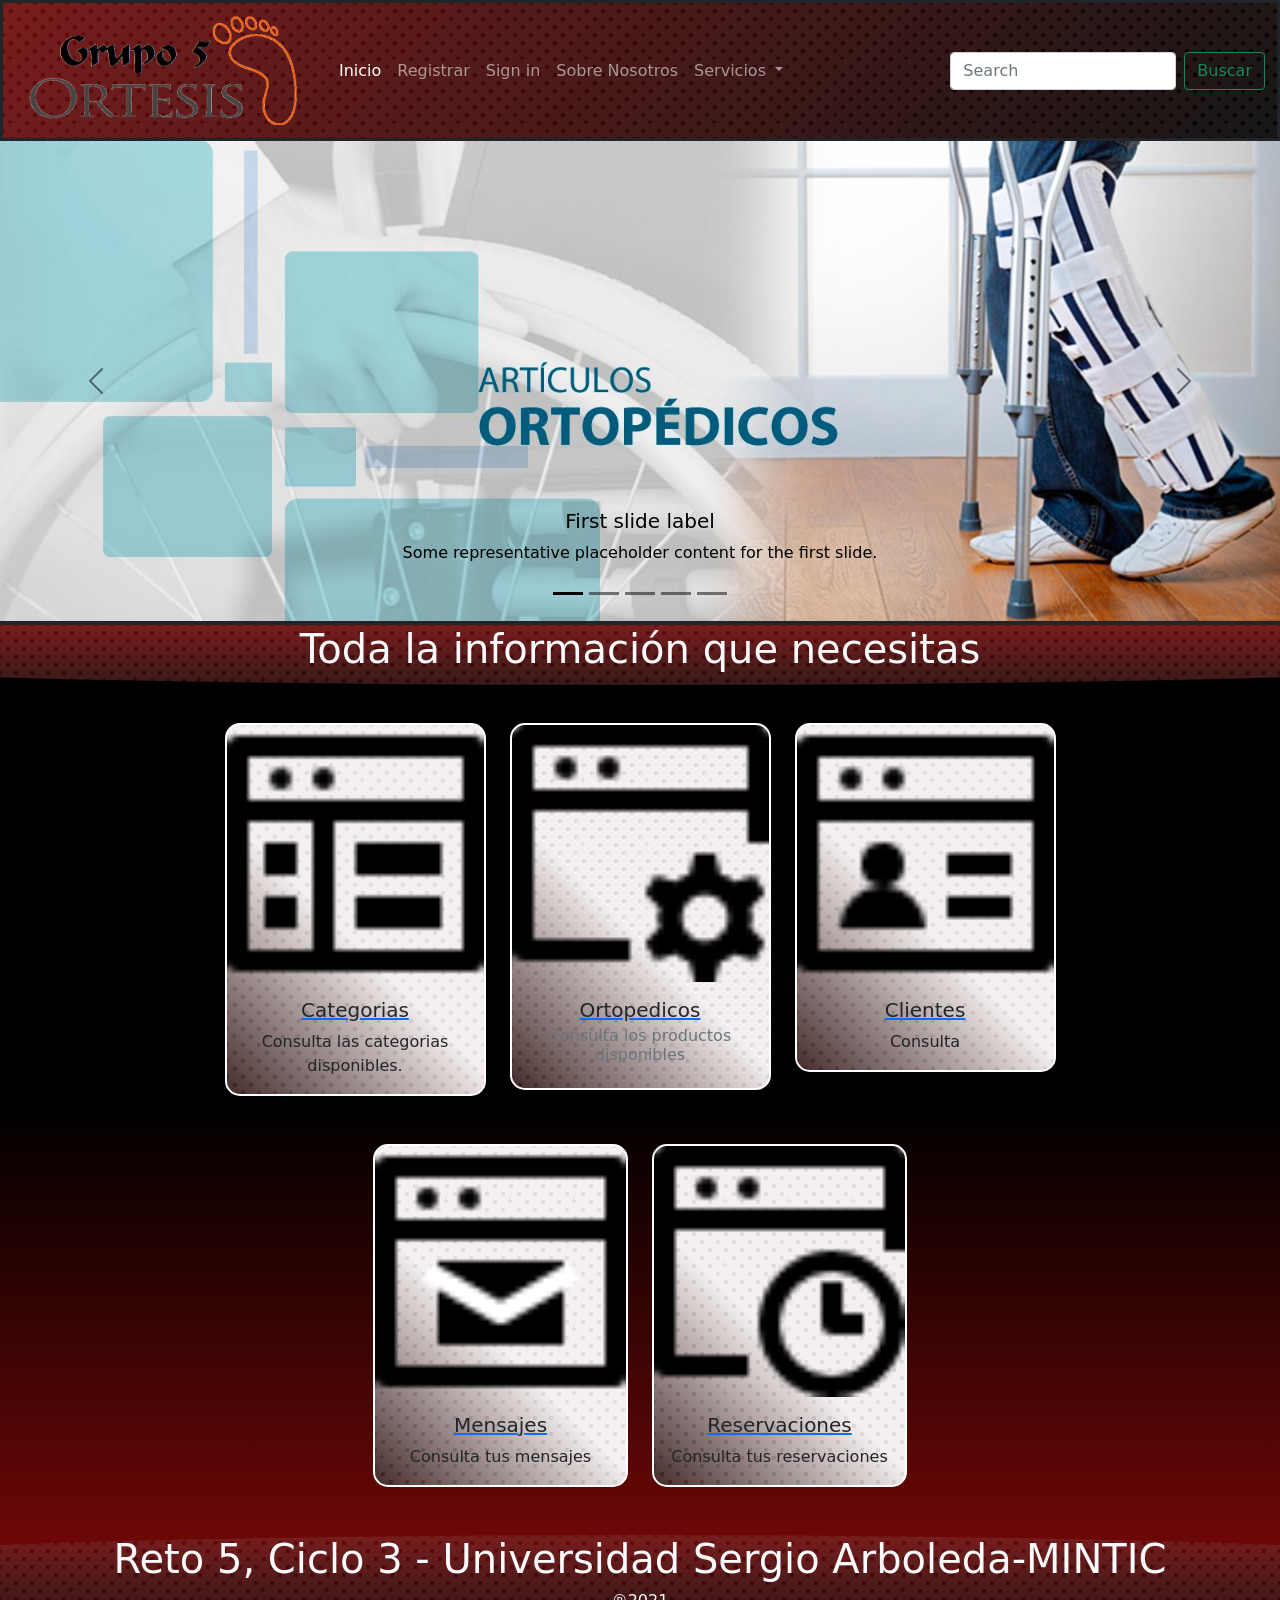
==== Front-R5/index.html @ 4228d4e9 "first commit" ====
<!DOCTYPE html>
<html>

<head>
    
    <link href="https://fonts.googleapis.com/css2?family=Bitter:wght@400;700&display=swap" rel="stylesheet">
    <link rel="stylesheet" href="css/bootstrap.min.css" crossorigin="anonymous">
    <link rel="stylesheet" href="css/styles.css">
    <title>Bienvendios a Ortesis</title>
</head>

<body>
    <!-- NAVBAR-->
    <nav class="navbar navbar-expand-lg navbar-dark bg-light border border-warning navBar border-3 border-bottom border-dark">
        <div class="container-fluid">
            <a class="navbar-brand" href="#">
                <img src="images/logo.png" alt="" width="300">
            </a>
          <button class="navbar-toggler" type="button" data-bs-toggle="collapse" data-bs-target="#navbarSupportedContent" aria-controls="navbarSupportedContent" aria-expanded="false" aria-label="Toggle navigation">
            <span class="navbar-toggler-icon"></span>
          </button>
          <div class="collapse navbar-collapse" id="navbarSupportedContent">
            <ul class="navbar-nav me-auto mb-2 mb-lg-0">
              <li class="nav-item">
                <a class="nav-link active" aria-current="page" href="">Inicio</a>
              </li>
              <li class="nav-item">
                <a class="nav-link" href="#">Registrar</a>
              </li>
              <li class="nav-item">
                <a class="nav-link" href="login.html">Sign in</a>
              </li>
              <li class="nav-item">
                <a class="nav-link" href="#">Sobre Nosotros</a>
              </li>
              <li class="nav-item dropdown">
                <a class="nav-link dropdown-toggle" href="#" id="navbarDropdown" role="button" data-bs-toggle="dropdown" aria-expanded="false">
                  Servicios
                </a>
                <ul class="dropdown-menu" aria-labelledby="navbarDropdown">
                  <li><a class="dropdown-item" href="category.html">Categorias</a></li>
                  <li><a class="dropdown-item" href="ortopedic.html">Ortopedicos</a></li>
                  <li><a class="dropdown-item" href="client.html">CLientes</a></li>
                  <li><a class="dropdown-item" href="message.html">Mensajes</a></li>
                  <li><a class="dropdown-item" href="reservation.html">Reservaciones</a></li>
                  <li><a class="dropdown-item" href="reportes.html">Reportes</a></li>
                </ul>
              </li>
            </ul>
            <form class="d-flex">
              <input class="form-control me-2" type="search" placeholder="Search" aria-label="Search">
              <button class="btn btn-outline-success" type="submit">Buscar</button>
            </form>
          </div>
        </div>
      </nav>

    <!--CARRUSEL-->

    <div id="imagenesEnCarrusel " class="carousel carousel-dark slide border-4 border-bottom border-dark"
        data-bs-ride="carousel">
        <div class="carousel-indicators">
            <button type="button" data-bs-target="#imagenesEnCarrusel" data-bs-slide-to="0" class="active"
                aria-current="true" aria-label="Slide 1"></button>
            <button type="button" data-bs-target="#imagenesEnCarrusel" data-bs-slide-to="1"
                aria-label="Slide 2"></button>
            <button type="button" data-bs-target="#imagenesEnCarrusel" data-bs-slide-to="2"
                aria-label="Slide 3"></button>
            <button type="button" data-bs-target="#imagenesEnCarrusel" data-bs-slide-to="3"
                aria-label="Slide 4"></button>
            <button type="button" data-bs-target="#imagenesEnCarrusel" data-bs-slide-to="3"
                aria-label="Slide 4"></button>
        </div>
        <div class="carousel-inner">
            <div class="carousel-item active">
                <img src="images/slide01.jpg" class="d-block w-100" alt="...">
                <div class="carousel-caption d-none d-md-block">
                    <h5>First slide label</h5>
                    <p>Some representative placeholder content for the first slide.</p>
                </div>
            </div>
            <div class="carousel-item">
                <img src="images/slide02.png" class="d-block w-100" alt="...">
                <div class="carousel-caption d-none d-md-block">
                    <h5>Second slide label</h5>
                    <p>Some representative placeholder content for the second slide.</p>
                </div>
            </div>
            <div class="carousel-item">
                <img src="images/slide04.jpg" class="d-block w-100" alt="...">
                <div class="carousel-caption d-none d-md-block">
                    <h5>Third slide label</h5>
                    <p>Some representative placeholder content for the third slide.</p>
                </div>
            </div>
            <div class="carousel-item">
                <img src="images/slide05.jpg" class="d-block w-100" alt="...">
                <div class="carousel-caption d-none d-md-block">
                    <h5>Third slide label</h5>
                    <p>Some representative placeholder content for the third slide.</p>
                </div>
            </div>
        </div>
        <button class="carousel-control-prev" type="button" data-bs-target="#carouselExampleCaptions"
            data-bs-slide="prev">
            <span class="carousel-control-prev-icon" aria-hidden="true"></span>
            <span class="visually-hidden">Previous</span>
        </button>
        <button class="carousel-control-next" type="button" data-bs-target="#carouselExampleCaptions"
            data-bs-slide="next">
            <span class="carousel-control-next-icon" aria-hidden="true"></span>
            <span class="visually-hidden">Next</span>
        </button>
    </div>

    <!-- SEPARADOR-->
    <div id="separator1">
        <div class="content ">
            <h3 class="text-center pt-2.5 h1 text-light ">Toda la información que necesitas</h3>
        </div>
    </div>

    <!--CARDS-->
    <div id="tablas">
        <div class="container-sm pt-5 pb- ">

            <div class="row text-center row justify-content-center">
                <div class="col-sm-3">
                    <div class="card w-90 card-border mb-5">
                        <img src="images/categorias.png" class="card-img-top" alt="...">
                        <div class="card-body">
                            <a href="category.html" class="card-link">
                                <h5 class="card-title text-center text-dark">Categorias</h5>
                            </a>

                            <p class="card-text">Consulta las categorias disponibles.</p>
                        </div>
                    </div>
                </div>
                <div class="col-sm-3">
                    <div class="card w-100 card-border mb-5">
                        <img src="images/ortesis.png" class="card-img-top" alt="...">
                        <div class="card-body">
                            <a href="ortopedic.html" class="card-link">
                                <h5 class="card-title text-center text-dark">Ortopedicos</h5>
                            </a>
                            <h6 class="card-subtitle mb-2 text-muted">Consulta los productos disponibles</h6>
                            <p class="card-text"> </p>
                        </div>
                    </div>
                </div>
                <div class="col-sm-3">
                    <div class="card w-100 card-border mb-5">
                        <img src="images/clientes.png" class="card-img-top" alt="...">
                        <div class="card-body">
                            <a href="client.html" class="card-link">
                                <h5 class="card-title text-center text-dark">Clientes</h5>
                            </a>

                            <p class="card-text">Consulta</p>
                        </div>
                    </div>
                </div>


            </div>

            <div class="container">
                <div class=" row justify-content-center">
                    <div class="col-sm-3">
                        <div class="card w-100 card-border mb-5">
                            <img src="images/mensajes.png" class="card-img-top" alt="...">
                            <div class="card-body">
                                <a href="message.html" class="card-link">
                                    <h5 class="card-title text-center text-dark">Mensajes</h5>
                                </a>

                                <p class="card-text text-center">Consulta tus mensajes</p>
                            </div>
                        </div>
                    </div>
                    <div class="col-sm-3">
                        <div class="card w-100 card-border mb-5">
                            <img src="images/Reservaciones.png" class="card-img-top" alt="...">
                            <div class="card-body">
                                <a href="reservation.html" class="card-link">
                                    <h5 class="card-title text-center text-dark">Reservaciones</h5>
                                </a>

                                <p class="card-text text-center">Consulta tus reservaciones</p>
                            </div>
                        </div>
                    </div>
                </div>
            </div>
        </div>
    </div>
    <!-- SEPARADOR 2-->
    <div class="container-lg-12">
    <div id="separator2">
        <div class="content">
                <h3 class="text-center  pt-2.5 h1 text-light">Reto 5, Ciclo 3 - Universidad Sergio
                        Arboleda-MINTIC</h3>
                <h6 class="text-center pb-5  text-light"> ®2021</h6>
                
                </div>
                
            </div>
        </div>
    </div>
</div>
    
    

    












    <script src="js/bootstrap.min.js"></script>

</body>

</html>
---- Front-R5/css/styles.css ----
.navBar{
    background: url(../images/bg-04.png),  linear-gradient(-45deg, rgb(0, 0, 0) 0%, rgb(107, 7, 7) 100% ); 
}
.card-border{
    background: url(../images/bg-04.png),  linear-gradient(45deg, rgb(51, 23, 23) 0%, rgb(245, 239, 239) 45% );
    border: solid 2px white;
    border-radius: 15px;
    overflow: hidden;
    transition: all ease-out 0.2s;
}
.card-border:hover{
    transform: scale(1.05);
}

#separator1{        
    width: 100%;
    overflow: hidden;
    position: relative;
    z-index: 2;
    
     
}
#separator1 .content{
    background: url(../images/bg-04.png), linear-gradient(180deg, rgb(107, 7, 7) 0%, rgb(0, 0, 0) 150% );
    width: 150%;
    height: 60px;
    margin-left: -25%;    
    border-bottom-left-radius: 110%;
    border-bottom-right-radius: 110%;
    
    
}

#tablas{
    
    background: linear-gradient(0deg, rgb(107, 7, 7) 0%, rgb(0, 0, 0) 50%);
    background-repeat: repeat-x;
    background-size: 100%;
    margin-top: -10px;
}

#separator2{        
    background-color : rgb(107, 7, 7);
    width: 100%;
    overflow: hidden;
    position: relative;
    z-index: 2;
     
}
#separator2 .content{    
    background: url(../images/bg-04.png), linear-gradient(180deg, rgb(107, 7, 7) 0%, rgb(0, 0, 0) 150% );
    width: 150%;
    height: 78px;
    margin-left: -25%;
    border-top-left-radius: 150%;
    border-top-right-radius: 150%;
}    



.card-cat{
    
    background: url(../images/bg-04.png), rgb(107, 7, 7);
    border: solid 2px black;
    border-radius: 15px;
    overflow: hidden;
    transition: all ease-out 0.2s; 
}

.background-total{
    background: url(../images/bg-transparent.png);
}

#separator3{        
    background-color : rgb(248, 244, 244);
    width: 100%;
    overflow: hidden;
    position: center;
    z-index: 2;
     
}
#separator3 .content3{    
    background: url(../images/bg-04.png), linear-gradient(180deg, rgb(107, 7, 7) 0%, rgb(0, 0, 0) 150% );
    width: 150%;
    height: 78px;
    margin-left: -25%;
    border-top-left-radius: 150%;
    border-top-right-radius: 150%;
} 

.imagen-fondo{

    background: url(../images/bg-blanco.jpg);

}

.fondo-login{
    background: linear-gradient(45deg rgb(107, 7, 7) 0%, rgb(0, 0, 0) 150% );
    border: solid 2px black;
    border-radius: 15px;
    overflow: hidden;
    transition: all ease-out 0.2s;
}
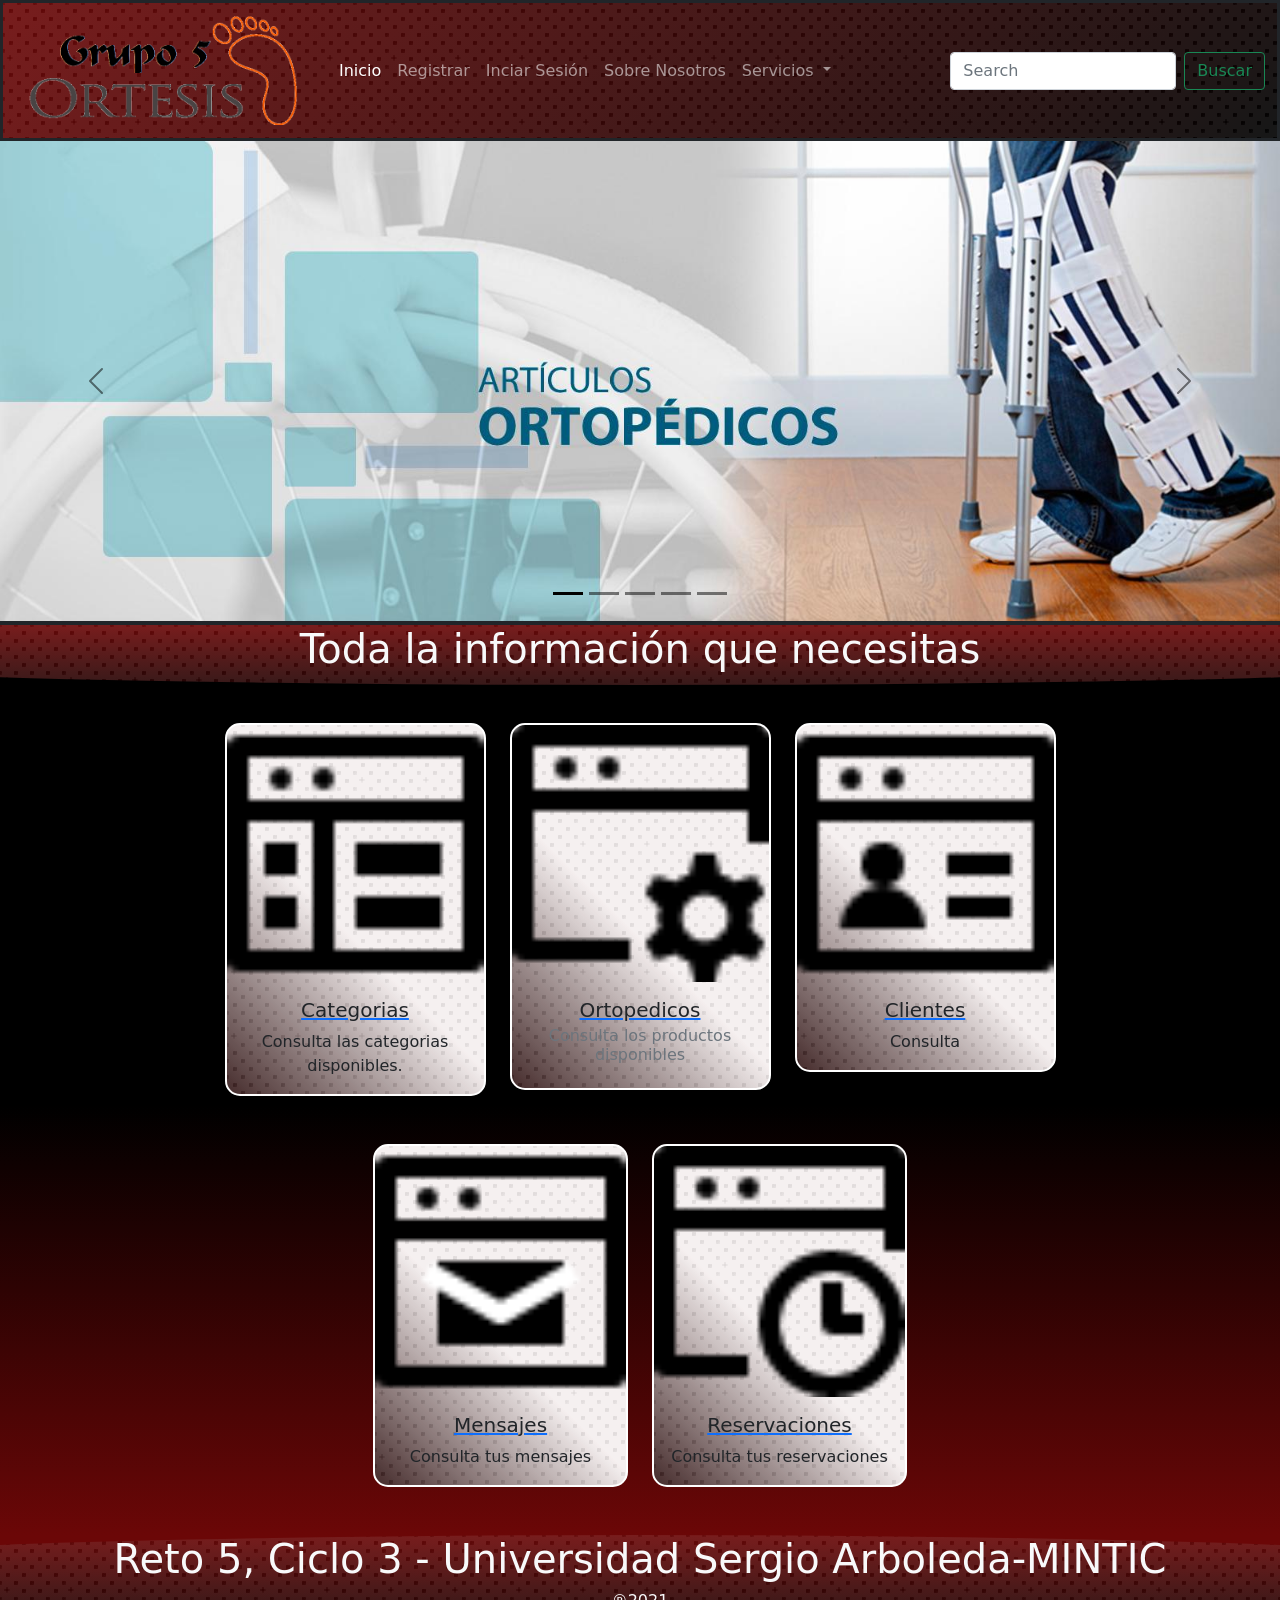
==== commit 28322f66: "responsive" ====
--- a/Front-R5/index.html
+++ b/Front-R5/index.html
@@ -2,7 +2,8 @@
 <html>
 
 <head>
-    
+    <meta charset="UTF-8">
+    <meta name="viewport" content="width=device-width, initial-scale=1.0">
     <link href="https://fonts.googleapis.com/css2?family=Bitter:wght@400;700&display=swap" rel="stylesheet">
     <link rel="stylesheet" href="css/bootstrap.min.css" crossorigin="anonymous">
     <link rel="stylesheet" href="css/styles.css">
@@ -28,7 +29,7 @@
                 <a class="nav-link" href="#">Registrar</a>
               </li>
               <li class="nav-item">
-                <a class="nav-link" href="login.html">Sign in</a>
+                <a class="nav-link" href="login.html">Inciar Sesión</a>
               </li>
               <li class="nav-item">
                 <a class="nav-link" href="#">Sobre Nosotros</a>
@@ -74,31 +75,19 @@
         <div class="carousel-inner">
             <div class="carousel-item active">
                 <img src="images/slide01.jpg" class="d-block w-100" alt="...">
-                <div class="carousel-caption d-none d-md-block">
-                    <h5>First slide label</h5>
-                    <p>Some representative placeholder content for the first slide.</p>
-                </div>
+                
             </div>
             <div class="carousel-item">
                 <img src="images/slide02.png" class="d-block w-100" alt="...">
-                <div class="carousel-caption d-none d-md-block">
-                    <h5>Second slide label</h5>
-                    <p>Some representative placeholder content for the second slide.</p>
-                </div>
+                
             </div>
             <div class="carousel-item">
                 <img src="images/slide04.jpg" class="d-block w-100" alt="...">
-                <div class="carousel-caption d-none d-md-block">
-                    <h5>Third slide label</h5>
-                    <p>Some representative placeholder content for the third slide.</p>
-                </div>
+                
             </div>
             <div class="carousel-item">
                 <img src="images/slide05.jpg" class="d-block w-100" alt="...">
-                <div class="carousel-caption d-none d-md-block">
-                    <h5>Third slide label</h5>
-                    <p>Some representative placeholder content for the third slide.</p>
-                </div>
+                
             </div>
         </div>
         <button class="carousel-control-prev" type="button" data-bs-target="#carouselExampleCaptions"
@@ -114,18 +103,20 @@
     </div>
 
     <!-- SEPARADOR-->
+    <div class="container-lm-12">
     <div id="separator1">
         <div class="content ">
-            <h3 class="text-center pt-2.5 h1 text-light ">Toda la información que necesitas</h3>
-        </div>
-    </div>
+            <h3 class="text-center pt-2.5 h1 text-light md-10">Toda la información que necesitas</h3>
+        </div>
+    </div>
+</div>
 
     <!--CARDS-->
     <div id="tablas">
-        <div class="container-sm pt-5 pb- ">
+        <div class="container pt-5 pb- ">
 
             <div class="row text-center row justify-content-center">
-                <div class="col-sm-3">
+                <div class="col-sm-3 col-lg-3">
                     <div class="card w-90 card-border mb-5">
                         <img src="images/categorias.png" class="card-img-top" alt="...">
                         <div class="card-body">
@@ -137,7 +128,7 @@
                         </div>
                     </div>
                 </div>
-                <div class="col-sm-3">
+                <div class="col-sm-3 ">
                     <div class="card w-100 card-border mb-5">
                         <img src="images/ortesis.png" class="card-img-top" alt="...">
                         <div class="card-body">
